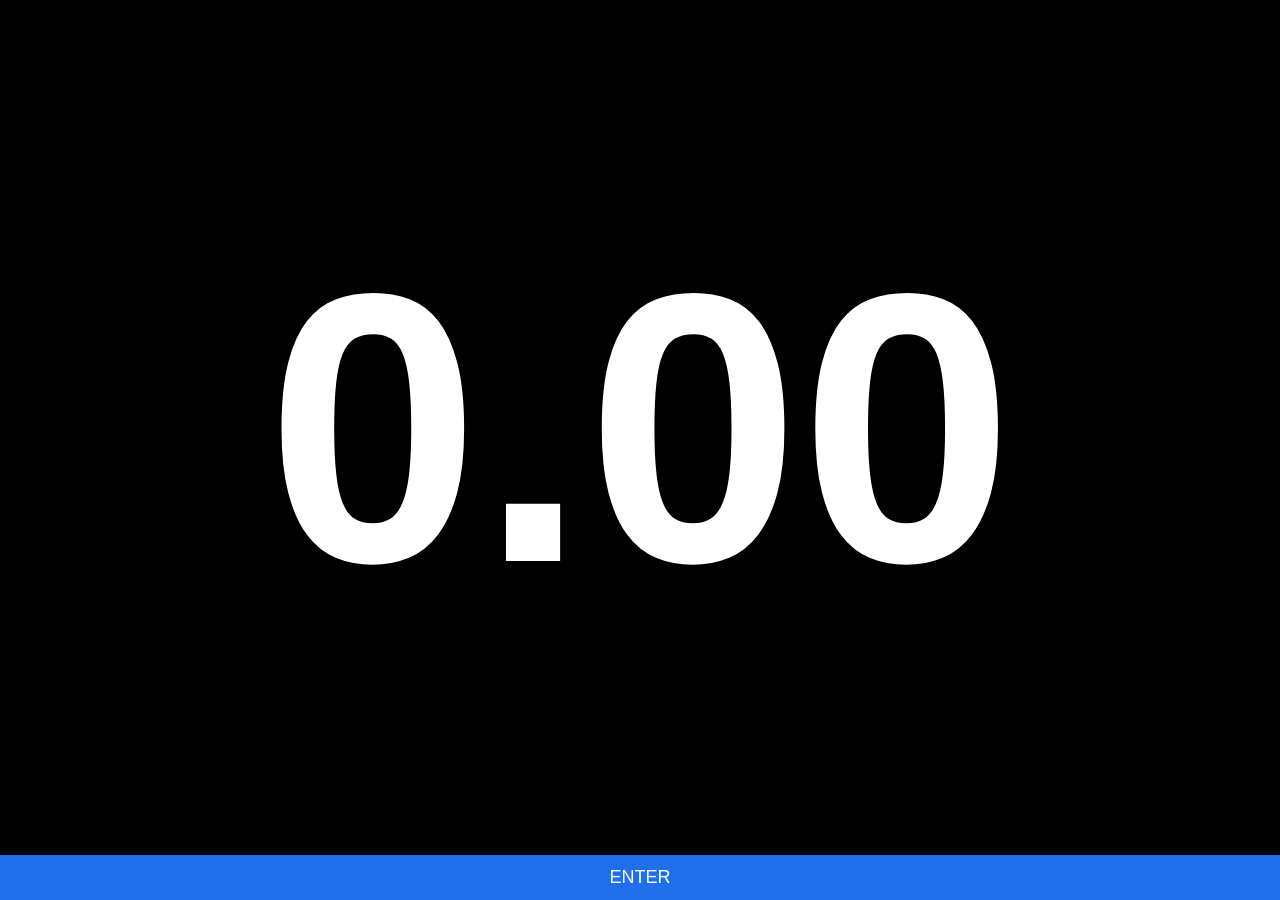
==== display.html @ 701e321e "Add files via upload" ====
<!DOCTYPE html>
<html lang="en">
<head>
<meta charset="UTF-8">
<meta name="viewport" content="width=device-width, initial-scale=1.0">
<title>Score</title>

<style>
body {
  margin: 0;
  background: black;
  color: white;
  display: flex;
  flex-direction: column;
  justify-content: space-between;
  height: 100vh;
  text-align: center;
  font-family: Arial, sans-serif;
  overflow: hidden;
}

.score {
  flex: 1;
  display: flex;
  align-items: center;
  justify-content: center;
  font-size: 30vw;
  font-weight: bold;
  line-height: 1;
}

.enter-btn {
  font-size: 18px;
  padding: 12px;
  border: none;
  background: #1f6feb;
  color: white;
  width: 100%;
}
</style>
</head>

<body>
  <div id="score" class="score">0.00</div>
  <button class="enter-btn" onclick="next()">ENTER</button>

  <script src="display.js"></script>
</body>
</html>
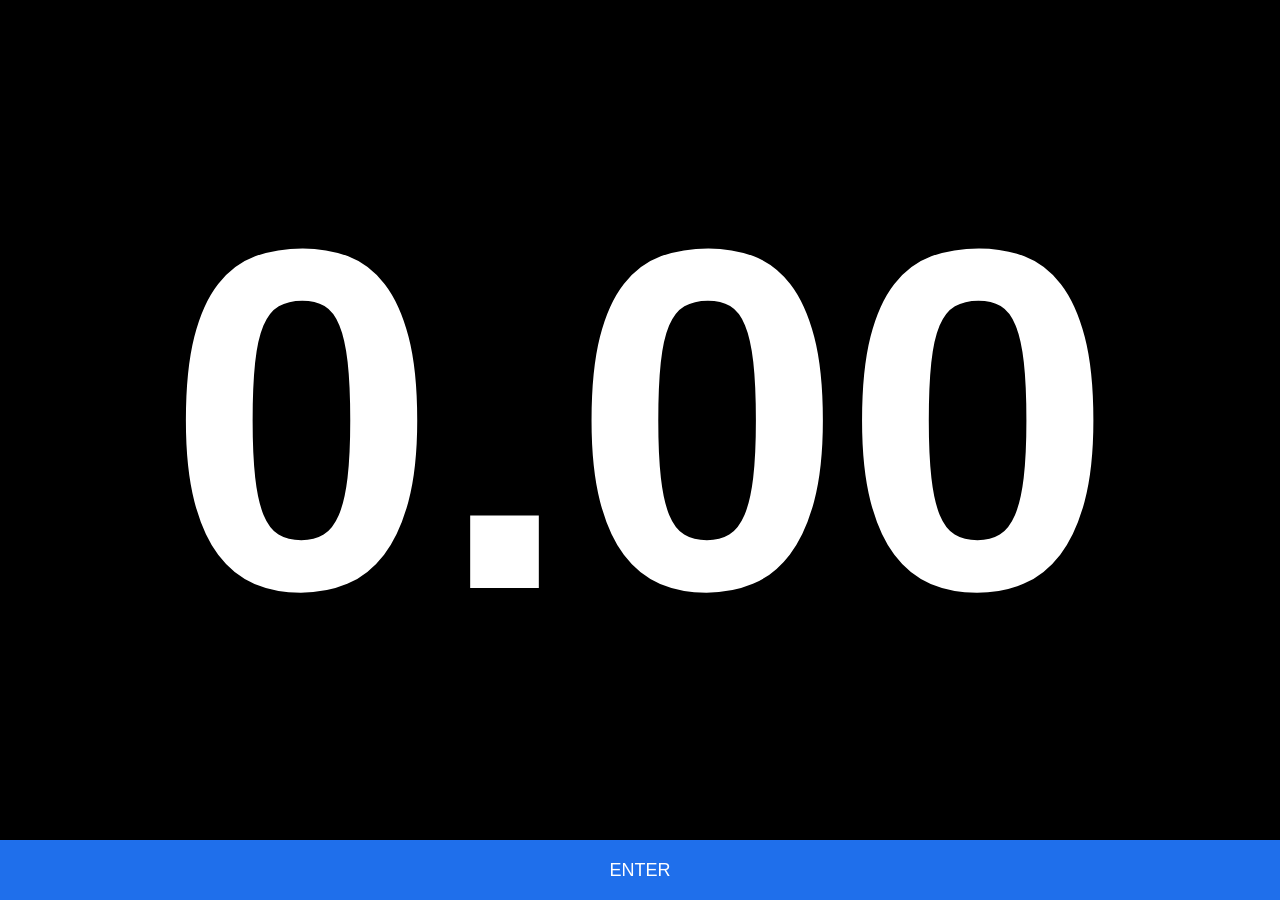
==== commit f2a5dc5f: "Add files via upload" ====
--- a/display.html
+++ b/display.html
@@ -1,48 +1,64 @@
 <!DOCTYPE html>
 <html lang="en">
 <head>
-<meta charset="UTF-8">
-<meta name="viewport" content="width=device-width, initial-scale=1.0">
-<title>Score</title>
+  <meta charset="UTF-8" />
+  <meta name="viewport" content="width=device-width, initial-scale=1.0" />
+  <title>Display Score</title>
+  <style>
+    html, body {
+      margin: 0;
+      width: 100%;
+      height: 100%;
+      overflow: hidden;
+      background: #000;
+      font-family: Arial, sans-serif;
+    }
 
-<style>
-body {
-  margin: 0;
-  background: black;
-  color: white;
-  display: flex;
-  flex-direction: column;
-  justify-content: space-between;
-  height: 100vh;
-  text-align: center;
-  font-family: Arial, sans-serif;
-  overflow: hidden;
-}
+    body {
+      display: flex;
+      flex-direction: column;
+    }
 
-.score {
-  flex: 1;
-  display: flex;
-  align-items: center;
-  justify-content: center;
-  font-size: 30vw;
-  font-weight: bold;
-  line-height: 1;
-}
+    .score-wrap {
+      flex: 1;
+      display: flex;
+      align-items: center;
+      justify-content: center;
+    }
 
-.enter-btn {
-  font-size: 18px;
-  padding: 12px;
-  border: none;
-  background: #1f6feb;
-  color: white;
-  width: 100%;
-}
-</style>
+    #score {
+      color: #fff;
+      font-weight: bold;
+      line-height: 1;
+      font-size: 38vw; /* MAX BIG */
+      text-align: center;
+      user-select: none;
+    }
+
+    .bottom-bar {
+      height: 60px;
+      display: flex;
+    }
+
+    .enter-btn {
+      width: 100%;
+      border: none;
+      background: #1f6feb;
+      color: #fff;
+      font-size: 18px;
+      cursor: pointer;
+    }
+  </style>
 </head>
+<body>
 
-<body>
-  <div id="score" class="score">0.00</div>
-  <button class="enter-btn" onclick="next()">ENTER</button>
+  <div class="score-wrap">
+    <div id="score">0.00</div>
+  </div>
+
+  <div class="bottom-bar">
+    <button class="enter-btn" onclick="next()">ENTER</button>
+  </div>
 
   <script src="display.js"></script>
 </body>
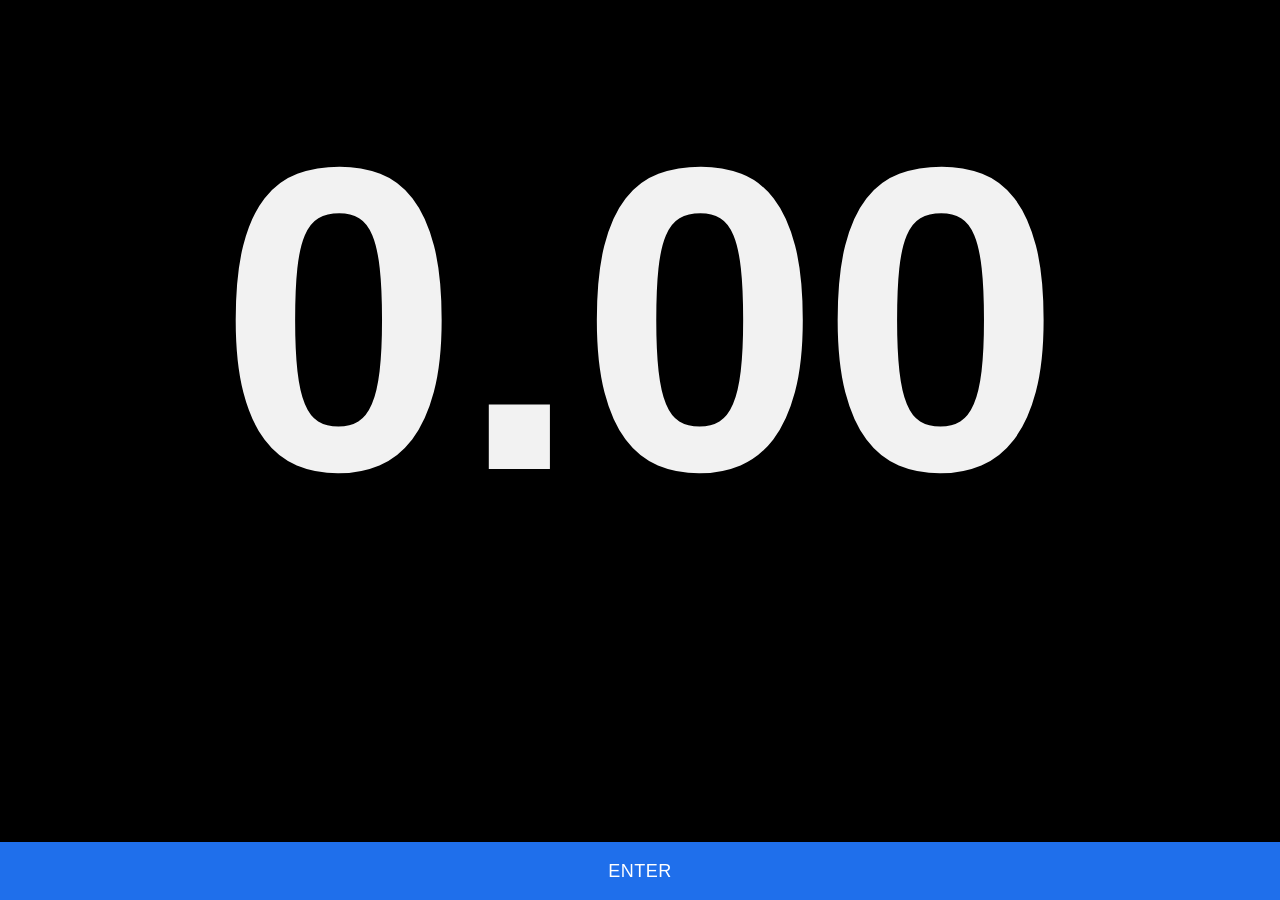
==== commit 91afe3fd: "Add files via upload" ====
--- a/display.html
+++ b/display.html
@@ -2,8 +2,18 @@
 <html lang="en">
 <head>
   <meta charset="UTF-8" />
-  <meta name="viewport" content="width=device-width, initial-scale=1.0" />
+  <meta
+    name="viewport"
+    content="width=device-width, initial-scale=1.0, maximum-scale=1.0, user-scalable=no"
+  />
   <title>Display Score</title>
+
+  <!-- iPad / mobile app-like -->
+  <meta name="apple-mobile-web-app-capable" content="yes" />
+  <meta name="apple-mobile-web-app-status-bar-style" content="black-translucent" />
+  <meta name="mobile-web-app-capable" content="yes" />
+  <meta name="theme-color" content="#000000" />
+
   <style>
     html, body {
       margin: 0;
@@ -12,32 +22,39 @@
       overflow: hidden;
       background: #000;
       font-family: Arial, sans-serif;
+      touch-action: manipulation;
     }
 
     body {
       display: flex;
       flex-direction: column;
+      justify-content: space-between;
+      -webkit-user-select: none;
+      user-select: none;
     }
 
-    .score-wrap {
+    .display-wrap {
       flex: 1;
       display: flex;
       align-items: center;
       justify-content: center;
+      overflow: hidden;
+      background: #000;
     }
 
-    #score {
-      color: #fff;
-      font-weight: bold;
-      line-height: 1;
-      font-size: 38vw; /* MAX BIG */
-      text-align: center;
-      user-select: none;
+    /* SVG acts like one fixed graphic */
+    #scoreSvg {
+      width: 100vw;
+      height: calc(100vh - 58px);
+      display: block;
+      background: #000;
     }
 
     .bottom-bar {
-      height: 60px;
+      height: 58px;
+      min-height: 58px;
       display: flex;
+      background: #1f6feb;
     }
 
     .enter-btn {
@@ -46,18 +63,35 @@
       background: #1f6feb;
       color: #fff;
       font-size: 18px;
+      letter-spacing: 0.03em;
       cursor: pointer;
+    }
+
+    .enter-btn:active {
+      background: #174ea6;
     }
   </style>
 </head>
 <body>
 
-  <div class="score-wrap">
-    <div id="score">0.00</div>
+  <div class="display-wrap">
+    <svg id="scoreSvg" viewBox="0 0 1000 700" preserveAspectRatio="xMidYMid meet">
+      <rect x="0" y="0" width="1000" height="700" fill="#000000"></rect>
+      <text
+        id="scoreText"
+        x="500"
+        y="390"
+        text-anchor="middle"
+        fill="#f2f2f2"
+        font-family="Arial, sans-serif"
+        font-size="360"
+        font-weight="700"
+      >0.00</text>
+    </svg>
   </div>
 
   <div class="bottom-bar">
-    <button class="enter-btn" onclick="next()">ENTER</button>
+    <button id="enterBtn" class="enter-btn">ENTER</button>
   </div>
 
   <script src="display.js"></script>
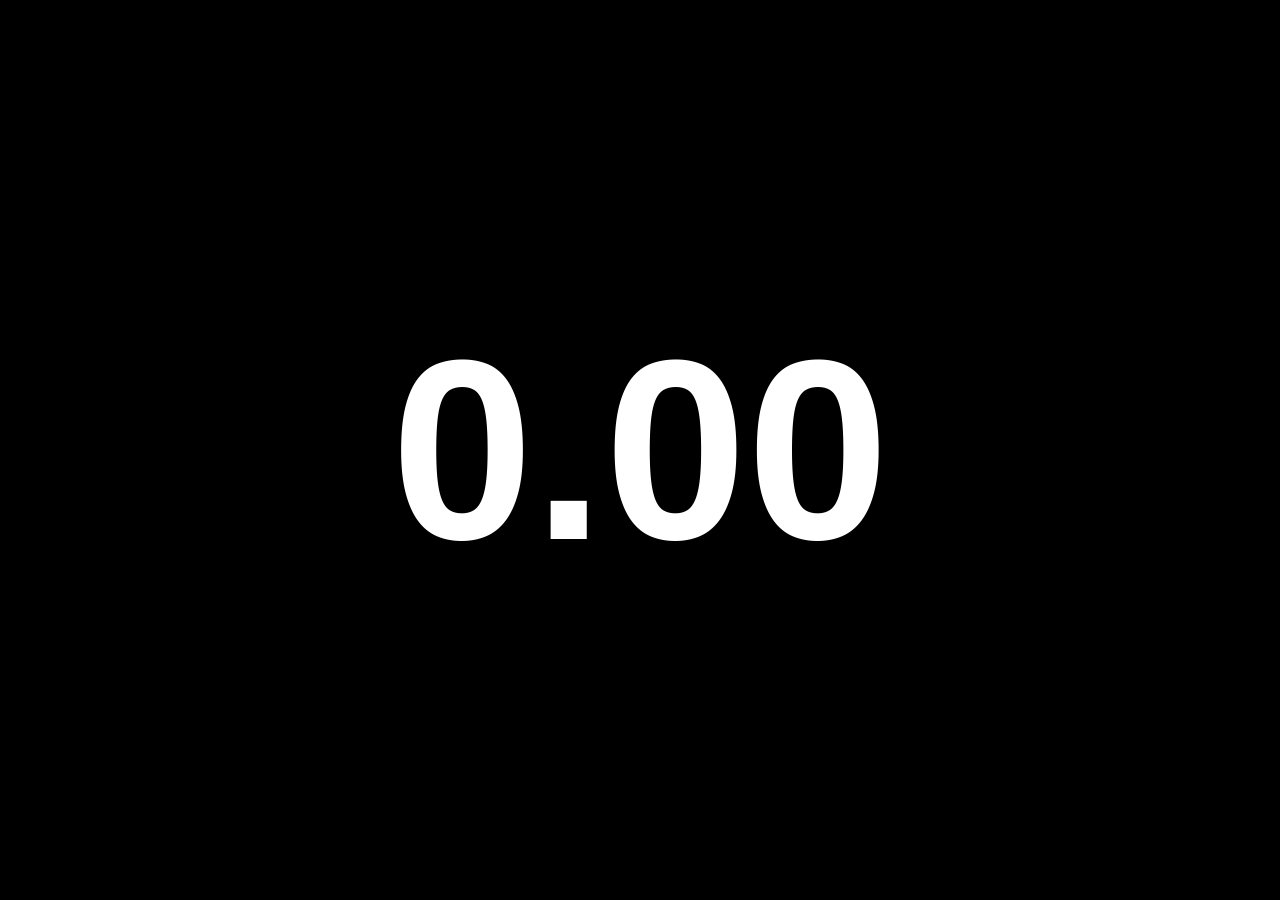
==== commit 5fda783f: "Add files via upload" ====
--- a/display.html
+++ b/display.html
@@ -2,96 +2,44 @@
 <html lang="en">
 <head>
   <meta charset="UTF-8" />
-  <meta
-    name="viewport"
-    content="width=device-width, initial-scale=1.0, maximum-scale=1.0, user-scalable=no"
-  />
-  <title>Display Score</title>
 
-  <!-- iPad / mobile app-like -->
-  <meta name="apple-mobile-web-app-capable" content="yes" />
-  <meta name="apple-mobile-web-app-status-bar-style" content="black-translucent" />
-  <meta name="mobile-web-app-capable" content="yes" />
-  <meta name="theme-color" content="#000000" />
+  <!-- Allow zoom -->
+  <meta name="viewport" content="width=device-width, initial-scale=1.0">
+
+  <title>Score Display</title>
 
   <style>
     html, body {
       margin: 0;
-      width: 100%;
+      padding: 0;
+      background: black;
       height: 100%;
       overflow: hidden;
-      background: #000;
       font-family: Arial, sans-serif;
-      touch-action: manipulation;
     }
 
-    body {
-      display: flex;
-      flex-direction: column;
-      justify-content: space-between;
-      -webkit-user-select: none;
-      user-select: none;
-    }
-
-    .display-wrap {
-      flex: 1;
+    .screen {
+      width: 100vw;
+      height: 100vh;
       display: flex;
       align-items: center;
       justify-content: center;
-      overflow: hidden;
-      background: #000;
     }
 
-    /* SVG acts like one fixed graphic */
-    #scoreSvg {
-      width: 100vw;
-      height: calc(100vh - 58px);
-      display: block;
-      background: #000;
-    }
-
-    .bottom-bar {
-      height: 58px;
-      min-height: 58px;
-      display: flex;
-      background: #1f6feb;
-    }
-
-    .enter-btn {
-      width: 100%;
-      border: none;
-      background: #1f6feb;
-      color: #fff;
-      font-size: 18px;
-      letter-spacing: 0.03em;
-      cursor: pointer;
-    }
-
-    .enter-btn:active {
-      background: #174ea6;
+    .score {
+      color: white;
+      font-weight: bold;
+      font-size: 20vw; /* scales automatically */
+      text-align: center;
+      line-height: 1;
     }
   </style>
 </head>
+
 <body>
 
-  <div class="display-wrap">
-    <svg id="scoreSvg" viewBox="0 0 1000 700" preserveAspectRatio="xMidYMid meet">
-      <rect x="0" y="0" width="1000" height="700" fill="#000000"></rect>
-      <text
-        id="scoreText"
-        x="500"
-        y="390"
-        text-anchor="middle"
-        fill="#f2f2f2"
-        font-family="Arial, sans-serif"
-        font-size="360"
-        font-weight="700"
-      >0.00</text>
-    </svg>
-  </div>
-
-  <div class="bottom-bar">
-    <button id="enterBtn" class="enter-btn">ENTER</button>
+  <div class="screen">
+    <div id="score" class="score">0.00</div>
   </div>
 
   <script src="display.js"></script>
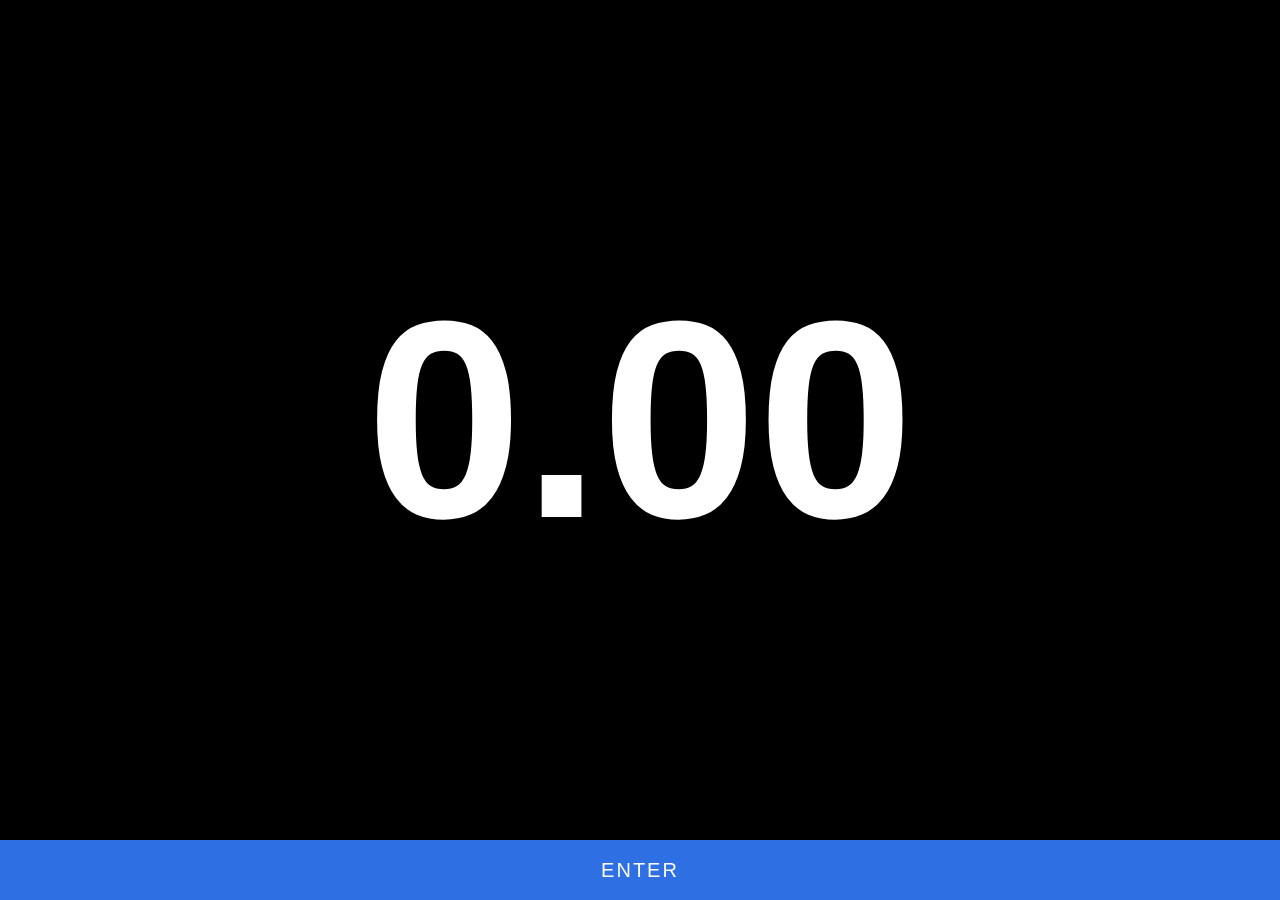
==== commit 575a1465: "Add files via upload" ====
--- a/display.html
+++ b/display.html
@@ -3,8 +3,10 @@
 <head>
   <meta charset="UTF-8" />
 
-  <!-- Allow zoom -->
+  <!-- iPad magic -->
   <meta name="viewport" content="width=device-width, initial-scale=1.0">
+  <meta name="apple-mobile-web-app-capable" content="yes">
+  <meta name="apple-mobile-web-app-status-bar-style" content="black-translucent">
 
   <title>Score Display</title>
 
@@ -12,26 +14,45 @@
     html, body {
       margin: 0;
       padding: 0;
+      height: 100%;
       background: black;
-      height: 100%;
+      font-family: Arial, sans-serif;
       overflow: hidden;
-      font-family: Arial, sans-serif;
     }
 
     .screen {
+      display: flex;
+      flex-direction: column;
+      height: 100vh;
       width: 100vw;
-      height: 100vh;
+    }
+
+    .score {
+      flex: 1;
       display: flex;
       align-items: center;
       justify-content: center;
+      color: white;
+      font-weight: bold;
+      font-size: 22vw;
+      text-align: center;
     }
 
-    .score {
+    .enter-bar {
+      height: 60px;
+      background: #2f6fe4;
       color: white;
-      font-weight: bold;
-      font-size: 20vw; /* scales automatically */
-      text-align: center;
-      line-height: 1;
+      display: flex;
+      align-items: center;
+      justify-content: center;
+      font-size: 20px;
+      letter-spacing: 2px;
+      cursor: pointer;
+      user-select: none;
+    }
+
+    .enter-bar:active {
+      background: #1e4fb3;
     }
   </style>
 </head>
@@ -40,8 +61,13 @@
 
   <div class="screen">
     <div id="score" class="score">0.00</div>
+
+    <div class="enter-bar" onclick="nextScore()">
+      ENTER
+    </div>
   </div>
 
   <script src="display.js"></script>
+
 </body>
 </html>
